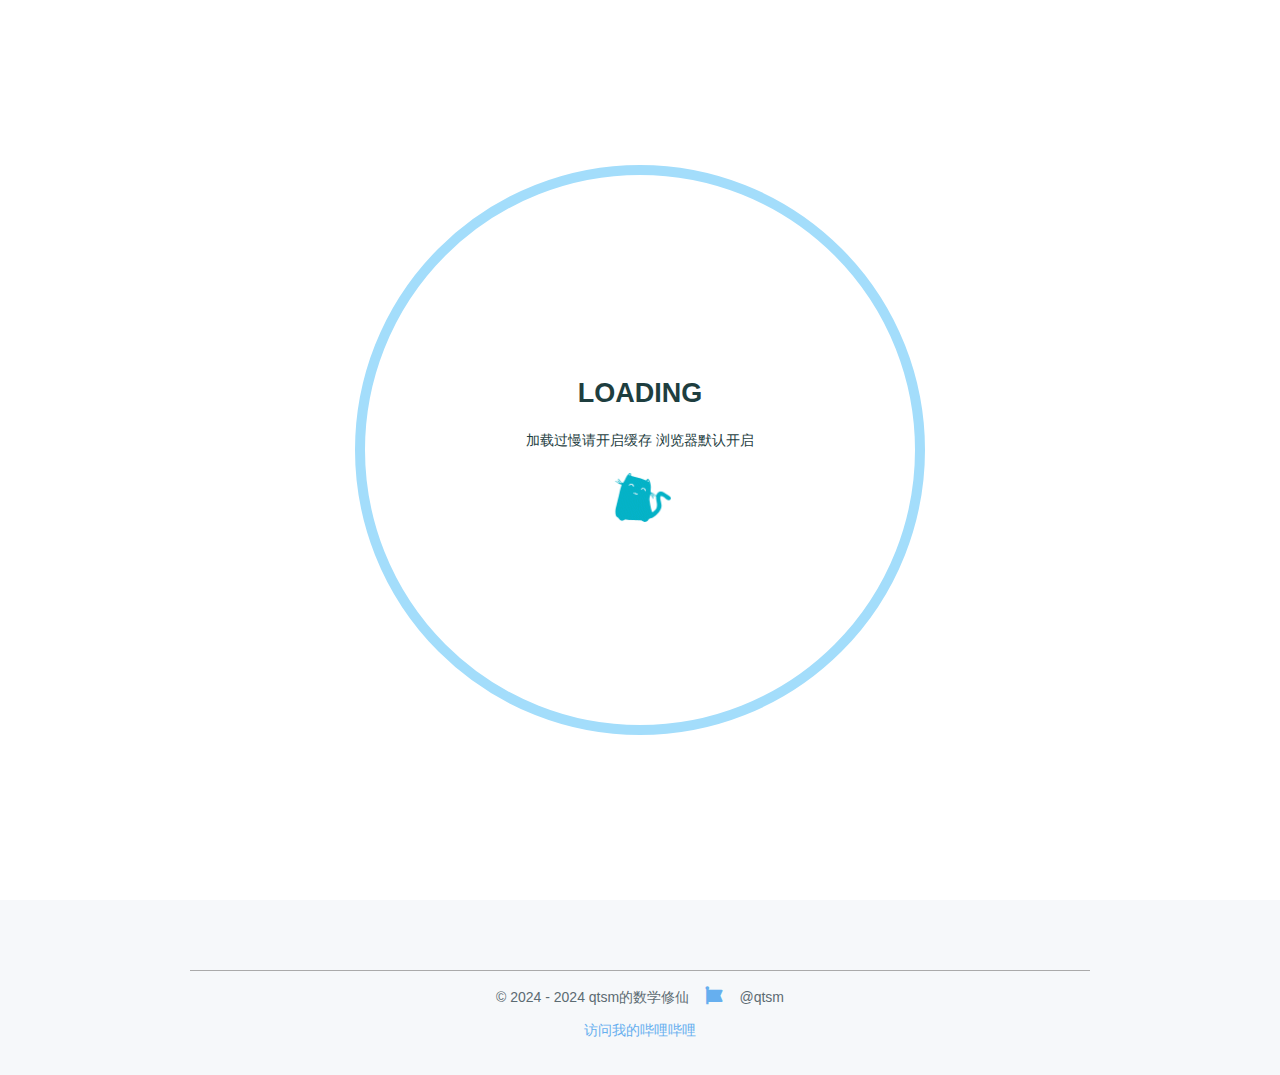
==== about/index.html @ 0f9c8298 "Site updated: 2024-07-03 18:01:23" ====
<!DOCTYPE html>
<html lang="en">
<head>
    <meta charset="utf-8" />
    <title>关于我 | qtsm的数学修仙</title>
    <meta name="author" content="qtsm" />
    <meta name="description" content="" />
    <meta name="keywords" content="" />
    <meta
        name="viewport"
        content="width=device-width, initial-scale=1.0, maximum-scale=1.0, user-scalable=0"
    />
    <link rel="icon" href="/images/avatar.jpg" />
    <link rel="preconnect" href="https://s4.zstatic.net" />
<script src="https://s4.zstatic.net/ajax/libs/vue/3.3.7/vue.global.prod.min.js"></script>
<link rel="stylesheet" href="https://s4.zstatic.net/ajax/libs/font-awesome/6.4.2/css/all.min.css" />
<link rel="preconnect" href="https://fonts.googleapis.cn" />
<link rel="preconnect" href="https://fonts.gstatic.cn" crossorigin />
<link
    rel="stylesheet"
    href="https://fonts.googleapis.cn/css2?family=Fira+Code:wght@400;500;600;700&family=Lexend:wght@400;500;600;700;800;900&family=Noto+Sans+SC:wght@400;500;600;700;800;900&display=swap"
/>
<script> const mixins = {}; </script>

<script src="https://polyfill.alicdn.com/v3/polyfill.min.js?features=default"></script>


<script src="https://s4.zstatic.net/ajax/libs/highlight.js/11.9.0/highlight.min.js"></script>
<script src="https://s4.zstatic.net/ajax/libs/highlightjs-line-numbers.js/2.8.0/highlightjs-line-numbers.min.js"></script>
<link
    rel="stylesheet"
    href="https://s4.zstatic.net/ajax/libs/highlight.js/11.9.0/styles/github.min.css"
/>
<script src="/js/lib/highlight.js"></script>



<script src="/js/lib/preview.js"></script>









<link rel="stylesheet" href="/css/main.css" />

<meta name="generator" content="Hexo 7.3.0"></head>
<body>
    <div id="layout">
        <transition name="fade">
            <div id="loading" v-show="loading">
                <div id="loading-circle">
                    <h2>LOADING</h2>
                    <p>加载过慢请开启缓存 浏览器默认开启</p>
                    <img src="/images/loading.gif" />
                </div>
            </div>
        </transition>
        <div id="menu" :class="{ hidden: hiddenMenu, 'menu-color': menuColor}">
    <nav id="desktop-menu">
        <a class="title" href="/">
            <span>QTSM的数学修仙</span>
        </a>
        
        <a href="/">
            <i class="fa-solid fa-house fa-fw"></i>
            <span>&ensp;Home</span>
        </a>
        
        <a href="/about">
            <i class="fa-solid fa-id-card fa-fw"></i>
            <span>&ensp;About</span>
        </a>
        
        <a href="/archives">
            <i class="fa-solid fa-box-archive fa-fw"></i>
            <span>&ensp;Archives</span>
        </a>
        
        <a href="/categories">
            <i class="fa-solid fa-bookmark fa-fw"></i>
            <span>&ensp;Categories</span>
        </a>
        
        <a href="/tags">
            <i class="fa-solid fa-tags fa-fw"></i>
            <span>&ensp;Tags</span>
        </a>
        
    </nav>
    <nav id="mobile-menu">
        <div class="title" @click="showMenuItems = !showMenuItems">
            <i class="fa-solid fa-bars fa-fw"></i>
            <span>&emsp;QTSM的数学修仙</span>
        </div>
        <transition name="slide">
            <div class="items" v-show="showMenuItems">
                
                <a href="/">
                    <div class="item">
                        <div style="min-width: 20px; max-width: 50px; width: 10%">
                            <i class="fa-solid fa-house fa-fw"></i>
                        </div>
                        <div style="min-width: 100px; max-width: 150%; width: 20%">Home</div>
                    </div>
                </a>
                
                <a href="/about">
                    <div class="item">
                        <div style="min-width: 20px; max-width: 50px; width: 10%">
                            <i class="fa-solid fa-id-card fa-fw"></i>
                        </div>
                        <div style="min-width: 100px; max-width: 150%; width: 20%">About</div>
                    </div>
                </a>
                
                <a href="/archives">
                    <div class="item">
                        <div style="min-width: 20px; max-width: 50px; width: 10%">
                            <i class="fa-solid fa-box-archive fa-fw"></i>
                        </div>
                        <div style="min-width: 100px; max-width: 150%; width: 20%">Archives</div>
                    </div>
                </a>
                
                <a href="/categories">
                    <div class="item">
                        <div style="min-width: 20px; max-width: 50px; width: 10%">
                            <i class="fa-solid fa-bookmark fa-fw"></i>
                        </div>
                        <div style="min-width: 100px; max-width: 150%; width: 20%">Categories</div>
                    </div>
                </a>
                
                <a href="/tags">
                    <div class="item">
                        <div style="min-width: 20px; max-width: 50px; width: 10%">
                            <i class="fa-solid fa-tags fa-fw"></i>
                        </div>
                        <div style="min-width: 100px; max-width: 150%; width: 20%">Tags</div>
                    </div>
                </a>
                
            </div>
        </transition>
    </nav>
</div>
<transition name="fade">
    <div id="menu-curtain" @click="showMenuItems = !showMenuItems" v-show="showMenuItems"></div>
</transition>

        <div id="main" :class="loading ? 'into-enter-from': 'into-enter-active'">
            <div class="article">
    <div>
        <h1>关于我</h1>
    </div>
    <div class="info">
        <span class="date">
            <span class="icon">
                <i class="fa-solid fa-calendar fa-fw"></i>
            </span>
            2024/7/2
        </span>
        
        
    </div>
    
    <div class="content" v-pre>
        <h1 id="关于我"><a href="#关于我" class="headerlink" title="关于我"></a>关于我</h1><p>欢迎来到小张的休闲日常博客！这里是一个分享数学修仙日常的地方。</p>
<h2 id="哔哩哔哩地址"><a href="#哔哩哔哩地址" class="headerlink" title="哔哩哔哩地址"></a>哔哩哔哩地址</h2><p>如果你喜欢我的内容，可以在哔哩哔哩上找到我，欢迎关注和互动：</p>
<p><a target="_blank" rel="noopener" href="https://space.bilibili.com/%E4%BD%A0%E7%9A%84B%E7%AB%99UID">B站主页</a></p>
<h2 id="QQ群"><a href="#QQ群" class="headerlink" title="QQ群"></a>QQ群</h2><p>加入我们的QQ群，和其他数学爱好者一起讨论和交流：</p>
<p>群号：123456789</p>
<p>你可以通过扫描下方二维码加入QQ群：</p>
<p><img src="/images/qq-group-qr-code.jpg" alt="QQ群二维码"></p>
<hr>
<p>感谢你的关注和支持！</p>

    </div>
    
    
    
    
    
    
    
</div>

            <footer id="footer">
    <div id="footer-wrap">
        <div>
            &copy;
            2024 - 2024 qtsm的数学修仙
            <span id="footer-icon">
                <i class="fa-solid fa-font-awesome fa-fw"></i>
            </span>
            &commat;qtsm
        </div>
        <div>
            <a href="https://space.bilibili.com/your_user_id" target="_blank">访问我的哔哩哔哩</a>
        </div>
        
    </div>
</footer>


        </div>
        
        <transition name="fade">
            <div id="preview" ref="preview" v-show="previewShow">
                <img id="preview-content" ref="previewContent" />
            </div>
        </transition>
        
    </div>
    <script src="/js/main.js"></script>
    
    




    
</body>
</html>
---- css/main.css ----
#archives {
    margin: auto;
    margin-top: 100px;
    padding: 20px;
}
#archives .categories-tags {
    margin: auto;
    margin-bottom: 50px;
    max-width: 900px;
    text-align: center;
    width: 100%;
}
#archives .categories-tags span {
    display: inline-block;
    margin: 10px;
}
#archives .categories-tags span .icon {
    color: #fff;
    margin-left: 0;
    margin-right: 10px;
}
#archives .categories-tags span a {
    border: #ffffff80 1px solid;
    border-radius: 10px;
    color: #fff;
    padding: 10px 15px;
    transition: background 0.25s, border 0.25s, color 0.25s;
}
#archives .categories-tags span a:hover {
    background: #fff !important;
    border: #a5c2f5 1px solid;
    color: #5c6b72;
}
#archives .category,
#archives .tags .tag,
.article .info .category,
.article .info .tags,
.article .info .tags .tag {
    display: inline-block;
    margin-right: 10px;
}
#archives h3 {
    margin: 10px 0;
}
#crypto {
    margin: 50px 0;
}
#crypto.failure {
    border-color: #ea4a5a;
    color: #ea4a5a;
}
#crypto.failure:focus {
    box-shadow: 0 0 0 3px #ea4a5a4d;
}
#crypto.success {
    border-color: #34d058;
    color: #34d058;
}
#footer {
    font-size: 14px;
    margin-top: 150px;
    padding-bottom: 20px;
    text-align: center;
    width: 100%;
}
#footer #footer-icon {
    color: #66afef;
    display: inline-block;
    font-size: 18px;
    margin: 0 10px;
}
#footer #footer-wrap {
    border-top: 1px solid #aaa;
    color: #5c6b72;
    margin: auto;
    width: 900px;
}
#footer #footer-wrap div {
    margin: 15px;
}
#home-card {
    width: 300px;
}
#home-card #card-style {
    background: #fff;
    border: none;
    border-radius: 10px;
    box-shadow: 0 0 20px #d9d9d980;
    display: flex;
    flex-direction: column;
    max-height: 80vh;
    justify-content: center;
    overflow: auto;
    position: sticky;
    text-align: center;
    top: 10vh;
    width: 300px;
}
#home-card #card-div {
    overflow: auto;
    padding: 25px 0;
}
#home-card #card-div .avatar {
    border: #f1f1f1 solid 3px;
    border-radius: 50%;
    height: 140px;
    margin: auto;
    text-align: center;
    width: 140px;
}
#home-card #card-div .avatar img {
    border-radius: 50%;
    height: 100%;
    width: 100%;
}
#home-card #card-div .avatar:hover img {
    transform: rotate(360deg);
}
#home-card #card-div .description {
    margin: 20px auto;
    width: 85%;
}
#home-card #card-div .friend-links .friend-link {
    margin-bottom: 5px;
}
#home-card #card-div .friend-links a {
    border-radius: 5px;
    color: #5c6b72;
    display: block;
    padding: 8px 0;
}
#home-card #card-div .icon-links .icon-link {
    margin: 5px;
}
#home-card #card-div .icon-links a {
    border-radius: 5px;
    color: #5c6b72;
    font-size: 18px;
    padding: 5px;
}
#home-card #card-div .icon-links a:hover,
#home-card #card-div .friend-links a:hover,
#home-posts .page-current .page-num:hover {
    background: #66afef;
    color: #fff;
}
#home-card #card-div .icon-links,
#home-card #card-div .friend-links {
    border-top: #cdcdcd solid 1px;
    margin: 10px auto;
    padding-top: 10px;
    width: 85%;
}
#home-card #card-div .name {
    font-size: 16px;
    font-weight: bold;
    margin: 20px auto;
}
#home-head {
    display: flex;
    height: 100vh;
    width: 100vw;
}
#home-head #home-background {
    background-position: center;
    background-repeat: no-repeat;
    background-size: cover;
    height: 100vh;
    left: 0;
    position: absolute;
    top: 0;
    width: 100vw;
    z-index: -1;
}
#home-head #home-info .info {
    align-items: center;
    border-radius: 50%;
    display: flex;
    justify-content: center;
    text-align: center;
}
#home-head #home-info .loop:nth-child(1) {
    animation: loop1 10s linear infinite;
    background: #fff;
    border-radius: 38% 62% 63% 37%/41% 44% 56% 59%;
    opacity: 0.3;
    transform: rotate(30deg);
}
#home-head #home-info .loop:nth-child(2) {
    animation: loop2 15s linear infinite;
    background: #fff;
    border-radius: 38% 62% 63% 37%/41% 44% 56% 59%;
    opacity: 0.45;
    transform: rotate(60deg);
}
#home-head #home-info .loop:nth-child(3) {
    animation: loop3 10s linear infinite;
    background: #fff;
    border-radius: 38% 62% 63% 37%/41% 44% 56% 59%;
    opacity: 0.3;
    transform: rotate(90deg);
}
#home-head #home-info .loop:nth-child(4) {
    animation: loop4 15s linear infinite;
    background: #fff;
    border-radius: 38% 62% 63% 37%/41% 44% 56% 59%;
    opacity: 0.45;
    transform: rotate(120deg);
}
#home-head #home-info,
#home-posts {
    margin: auto;
}
#home-posts .page-current {
    align-items: center;
    display: flex;
    font-weight: bold;
    justify-content: center;
    margin-top: 50px;
    text-align: center;
    width: 100%;
}
#home-posts .page-current .current {
    border-radius: 5px;
    color: #da0a51;
    display: inline-block;
    height: 35px;
    line-height: 35px;
    margin: 0 7px;
    padding: 5px;
    width: 35px;
}
#home-posts .page-current .page-num,
#home-posts .page-current .page-omit {
    border-radius: 5px;
    display: inline-block;
    height: 35px;
    line-height: 35px;
    margin: 0 7px;
    padding: 5px;
    width: 35px;
}
#home-posts .page-current a {
    color: #999;
}
#home-posts .post {
    background: #fff;
    border-radius: 20px;
    box-shadow: 0 0 20px #d9d9d980;
    transition: box-shadow 0.25s, transform 0.25s;
}
#home-posts .post .category-and-date {
    color: #5c6b72;
    margin-top: 15px;
    text-align: center;
    width: 100%;
}
#home-posts .post .category-and-date .category {
    display: inline-block;
    margin-right: 25px;
}
#home-posts .post .category-and-date .category a,
#archives a,
#archives .tag-icon,
#archives .item-time,
#archives .categories-tags span a:hover .icon,
.article .info a {
    color: #5c6b72;
}
#home-posts .post .category-and-date .date,
#archives .tags,
#menu #desktop-menu a span {
    display: inline-block;
}
#home-posts .post .category-and-date .special {
    display: inline-block;
    margin-left: 25px;
}
#home-posts .post .go-post {
    background: linear-gradient(120deg, #9abbf7 0%, #ffbbf4 100%);
    border: 0;
    border-radius: 20px 0;
    bottom: -5px;
    box-shadow: 2px 2px 10px 0 #ffbbf47a;
    color: #fff;
    font-size: 14px;
    font-weight: bold;
    padding: 10px 24px;
    position: absolute;
    right: -5px;
    transition: box-shadow 0.25s ease-out, right 0.25s ease-out;
}
#home-posts .post .go-post:hover {
    box-shadow: -2px -2px 10px 0 #9abbf77a;
    right: -7px;
}
#home-posts .post .post-tags .tag {
    display: inline-block;
    font-weight: bold;
    margin-right: 10px;
}
#home-posts .post .post-tags a {
    font-size: 14px;
}
#home-posts .post .post-tags,
#archives .info,
.article .info {
    line-height: 1.7;
}
#home-posts .post-title {
    color: #66afef;
    text-align: center;
}
#home-posts .post:hover {
    box-shadow: 0 0 5px #d9d9d9;
    transform: translate(-5px, -5px);
}
#home-posts-wrap {
    background: transparent;
    border-radius: 10px;
    display: flex;
    margin: auto;
    padding: 20px;
}
#home-posts-wrap,
#archives,
.article,
#footer #footer-wrap {
    box-sizing: border-box;
}
#loading {
    align-items: center;
    background: #fff;
    display: flex;
    flex-direction: column;
    height: 100vh;
    justify-content: center;
    left: 0;
    position: fixed;
    top: 0;
    width: 100vw;
    word-break: keep-all;
    z-index: 2147483647;
}
#loading h2,
#loading p,
#loading img {
    margin: 10px;
}
#loading img {
    border-radius: 0;
    height: 50px;
}
#loading-circle {
    align-items: center;
    border: 10px solid #a3ddfb;
    border-radius: 50%;
    display: flex;
    flex-direction: column;
    height: 50vmin;
    justify-content: center;
    padding: 50px;
    text-align: center;
    width: 50vmin;
}
#main {
    margin-right: calc(100% - 100vw);
}
#menu {
    background: #92cafa;
    box-shadow: 0 -1px 10px 0 #9e9e9e4d;
    font-weight: bold;
    line-height: 50px;
    position: fixed;
    top: 0;
    transition: background 0.25s ease-out, top 0.25s ease-out;
    width: 100vw;
    z-index: 1004;
}
#menu #desktop-menu {
    height: 50px;
}
#menu #desktop-menu .title {
    color: #555;
    display: inline-block;
    margin-left: 60px;
    margin-right: 5px;
}
#menu #desktop-menu a {
    color: #555;
    display: inline-block;
    margin-left: 30px;
}
#menu #mobile-menu {
    min-height: 50px;
    text-align: center;
}
#menu #mobile-menu .items {
    padding: 10px 0 20px;
    z-index: 1002;
}
#menu #mobile-menu .items .item {
    display: flex;
    justify-content: center;
    margin: auto;
    min-width: 200px;
    width: 80%;
}
#menu #mobile-menu .items a {
    color: #555;
}
#menu #mobile-menu .title {
    color: #555;
    cursor: pointer;
    z-index: 1003;
}
#menu-curtain {
    background: #0003;
    height: 100%;
    left: 0;
    position: fixed;
    top: 0;
    width: 100%;
    z-index: 1001;
}
#menu.hidden {
    top: -50px;
}
#menu.menu-color {
    background: #0003;
}
#menu.menu-color #desktop-menu a,
#menu.menu-color #mobile-menu a,
#menu.menu-color #mobile-menu .title {
    color: #fff;
}
#preview {
    align-items: center;
    background-color: #fffc;
    display: flex;
    height: 100vh;
    justify-content: center;
    left: 0;
    position: fixed;
    top: 0;
    width: 100vw;
    z-index: 1005;
}
#preview-content {
    box-shadow: 0 0 50px 10px #d9d9d980;
    margin: auto;
    max-height: 95%;
    max-width: 95%;
}
#search-bar {
    margin-bottom: 50px;
    z-index: 1000;
}
#timeline-wrap {
    display: flex;
    flex-direction: column-reverse;
}
* {
    margin: 0;
    padding: 0;
    position: relative;
    scrollbar-color: #8ab5ff #e6efff;
    scrollbar-width: thin;
    word-wrap: break-word;
}
.article {
    font-size: 15px;
    margin: auto;
    margin-top: 100px;
    padding: 20px;
}
.article .content {
    margin: 50px 0;
}
.article .info .date {
    color: #5c6b72;
    display: inline-block;
    margin-right: 10px;
}
.code-content {
    font-size: 13px;
    line-height: 2;
    overflow: auto;
    padding: 50px 30px 20px;
    white-space: pre;
}
.comment iframe,
body::-webkit-scrollbar-track {
    border-radius: 0;
}
.content {
    transition: opacity 0.25s;
}
.content img,
.content video,
.content audio,
.content iframe {
    display: block;
    margin: 15px auto;
    max-width: 75%;
}
.copycode {
    color: #5c6b72;
    position: absolute;
    right: 0;
    top: 0;
}
.copycode i {
    padding: 15px;
    position: absolute;
    right: 0;
    top: 0;
    transition: transform 0.25s;
}
.copycode.copied i {
    transform: scale(1.25);
}
.copycode.copied i:first-child,
.copycode:not(.copied) i:last-child {
    opacity: 0;
}
.fade-enter-active,
.fade-leave-active {
    transition: opacity 0.3s;
}
.fade-enter-from,
.fade-leave-to {
    opacity: 0;
}
.hljs-ln-code {
    padding-left: 20px !important;
}
.hljs-ln-numbers {
    border-right: 1px solid #ccc;
    color: #ccc;
    padding-right: 10px !important;
    text-align: right;
    vertical-align: top;
}
.icon {
    color: #5c6b72;
    margin-right: 5px;
}
.input {
    background: #f6f8fa;
    border: 1px solid #d0d7de;
    border-radius: 50px;
    box-sizing: border-box;
    color: #000;
    display: block;
    font-size: 15px;
    height: 50px;
    text-indent: 20px;
    transition: background 0.25s, border 0.25s, box-shadow 0.25s;
    width: 100%;
}
.input:focus {
    background: #fff;
    border-color: #0969da;
    box-shadow: 0 0 0 3px #0969da4d;
    outline: none;
}
.input:hover {
    background: #fff;
}
.into-enter-active {
    transition: opacity 0.5s, transform 0.5s;
}
.into-enter-from {
    opacity: 0;
    transform: scale(1.1);
}
.katex {
    white-space: normal !important;
}
.language {
    background: linear-gradient(to right, #ed6ea0 0%, #ec8c69 100%);
    border-radius: 0 0 10px 10px;
    box-shadow: 1px 1px 0.75rem #ed6ea14d;
    color: #fff;
    font-size: 12px;
    font-weight: bold;
    left: 30px;
    padding: 10px 15px;
    position: absolute;
    top: 0;
}
.page-num,
.icon-link a,
.friend-link a {
    transition: background 0.25s, color 0.25s;
}
.page-num:hover,
.icon-link a:hover,
.friend-link a:hover,
.categories-tags a:hover,
.go-post:hover {
    opacity: 1;
}
.slide-enter-active,
.slide-leave-active {
    transition: margin-top 0.3s, opacity 0.3s;
}
.slide-enter-from,
.slide-leave-to {
    margin-top: -300px;
    opacity: 0;
}
.timeline {
    margin-bottom: 30px;
    transition: margin-top 0.5s, opacity 0.3s, visibility 0.3s;
}
.timeline-content {
    background: #fff;
    border: 1px solid #0002;
    border-radius: 3px;
    margin-left: 17.5px;
    padding: 24px;
    transition: box-shadow 0.5s;
}
.timeline-content:hover {
    box-shadow: 0 2px 8px #00000017;
}
.timeline-tail {
    background: #fff;
    border: 2px solid #a5c2f5;
    border-radius: 50%;
    height: 7px;
    position: absolute;
    width: 7px;
}
::-webkit-scrollbar {
    height: 12px;
    width: 12px;
}
::-webkit-scrollbar-thumb {
    background: #8ab5ff
        linear-gradient(
            45deg,
            #fff6 25%,
            transparent 25%,
            transparent 50%,
            #fff6 50%,
            #fff6 75%,
            transparent 75%,
            transparent
        );
    border: 3px solid #e6efff;
    border-radius: 100px;
}
::-webkit-scrollbar-track {
    background: #e6efff;
    border-radius: 100px;
}
::selection {
    background-color: #3392ff2a;
    color: unset;
}
a {
    color: #66afef;
    text-decoration: none;
}
a:hover,
.content .copycode:hover {
    opacity: 0.8;
}
audio,
button,
iframe,
img,
video,
#home-head,
#menu,
.categories-tags a,
.copycode,
.friend-link a,
.go-post,
.hljs-ln-numbers,
.icon-link a,
.katex,
.language,
.page-current {
    user-select: none;
}
b,
strong {
    font-weight: bold;
    line-height: 2.5;
}
blockquote {
    background: #d9e8ff6b;
    border-left: 3px solid #1e3e3f;
    border-radius: 3px;
    margin: 15px 0;
    overflow: auto;
    padding: 0 15px;
}
body {
    background: #f6f8fa;
    color: #1e3e3f;
    font: 500 14px Lexend, "Noto Sans SC", sans-serif;
    overflow-x: hidden;
    width: 100%;
}
code {
    background: #bddcf76b;
    border-radius: 4px;
    line-height: 2.5;
    padding: 4px 8px;
}
h1,
h2,
h3,
h4,
h5,
h6 {
    color: #1e3e3f;
    font-weight: bold;
    margin: 15px 0;
    word-break: keep-all;
}
h1 {
    font-size: 30px;
}
h2 {
    font-size: 27px;
}
h3 {
    font-size: 24px;
}
h4 {
    font-size: 21px;
}
h5 {
    font-size: 18px;
}
h6 {
    font-size: 15px;
}
hr {
    border-style: dashed none none;
    border-width: 1.5px;
}
img,
video,
audio,
iframe {
    border-radius: 10px;
}
mark {
    background: #fff13360;
    border-radius: 4px;
    color: unset;
    line-height: 2.5;
    padding: 4px 8px;
}
p,
ul,
ol {
    line-height: 1.7;
    margin: 15px 0;
}
pre {
    border: 1px solid #ebeef5;
    border-radius: 15px;
    box-shadow: 0 2px 12px 0 #0000001a;
    margin: 25px 0;
    overflow: hidden;
    white-space: normal;
}
pre,
code,
.hljs,
.input,
.language {
    font-family: "Fira Code", "Noto Sans SC", monospace;
}
table:not(.hljs-ln) {
    margin: 15px 0;
}
table:not(.hljs-ln) td:nth-child(even) {
    background: #c7e0fb4d;
}
table:not(.hljs-ln) td:nth-child(odd) {
    background: #d9e8ff4d;
}
table:not(.hljs-ln) th {
    background: #a3ddfb;
}
table:not(.hljs-ln) tr th,
table:not(.hljs-ln) tr td {
    border-radius: 3px;
    padding: 10px 20px;
}
ul li,
ol li {
    margin: 8px 0;
}
@keyframes loop1 {
    from {
        transform: rotate(30deg);
    }
    to {
        transform: rotate(390deg);
    }
}
@keyframes loop2 {
    from {
        transform: rotate(60deg);
    }
    to {
        transform: rotate(420deg);
    }
}
@keyframes loop3 {
    from {
        transform: rotate(90deg);
    }
    to {
        transform: rotate(450deg);
    }
}
@keyframes loop4 {
    from {
        transform: rotate(120deg);
    }
    to {
        transform: rotate(480deg);
    }
}
@media (min-width: 900px) {
    #home-head #home-info .info .wrap {
        padding: 25px;
    }
    #home-head #home-info .info .wrap h1 {
        font-size: 52px;
        font-weight: bold;
        margin-bottom: 10px;
    }
    #home-head #home-info .info .wrap h3 {
        font-size: 24px;
        margin: 10px 0;
    }
    #home-head #home-info .info .wrap h5 {
        font-size: 16px;
        margin: 20px 0;
    }
    #home-head #home-info .loop {
        display: inline-block;
        height: 500px;
        position: absolute;
        width: 500px;
    }
    #home-head #home-info,
    #home-head #home-info .info {
        height: 500px;
        width: 500px;
    }
    #home-posts {
        margin-right: 50px;
        width: 850px;
    }
    #home-posts .post {
        margin-bottom: 25px;
        padding: 50px;
    }
    #home-posts .post .description {
        padding: 20px 0;
    }
    #home-posts-wrap {
        max-width: 1200px;
    }
    #menu #desktop-menu {
        display: block;
    }
    #menu #mobile-menu {
        display: none;
    }
    .article,
    #archives,
    #footer #footer-wrap {
        width: 900px;
    }
    .home-posts-wrap-no-card #home-posts {
        margin: auto;
    }
    ul,
    ol {
        padding-left: 40px;
    }
}
@media (min-width: 900px) and (max-width: 1200px) {
    #home-card {
        display: none;
    }
    #home-posts {
        width: 100%;
    }
    #home-posts-wrap,
    #archives {
        width: 800px;
    }
}
@media (max-width: 900px) {
    #home-head #home-info {
        height: 350px;
        width: 350px;
    }
    #home-head #home-info .info {
        align-items: center;
        background: #ffffffa6;
        display: flex;
        height: 350px;
        justify-content: center;
        margin: auto;
        width: 350px;
    }
    #home-head #home-info .info .wrap {
        padding: 50px;
    }
    #home-head #home-info .info .wrap h1 {
        font-size: 46px;
        margin-bottom: 10px;
    }
    #home-head #home-info .info .wrap h3 {
        font-size: 20px;
        margin: 10px 0;
    }
    #home-head #home-info .info .wrap h5 {
        font-size: 14px;
        margin: 20px 0;
    }
    #home-head #home-info .loop {
        display: none;
        height: 350px;
        position: absolute;
        width: 350px;
    }
    #home-posts {
        margin: auto;
        width: 100%;
    }
    #home-posts .post {
        margin-bottom: 30px;
        padding: 20px 30px;
    }
    #home-posts .post .description {
        padding: 20px 0;
    }
    #home-posts .post .post-tags {
        padding-right: 69px;
    }
    #home-posts-wrap,
    .article,
    #archives,
    #footer #footer-wrap {
        width: 100%;
    }
    #menu #desktop-menu,
    #home-card {
        display: none;
    }
    #menu #mobile-menu {
        display: block;
    }
    ul,
    ol {
        padding-left: 20px;
    }
}
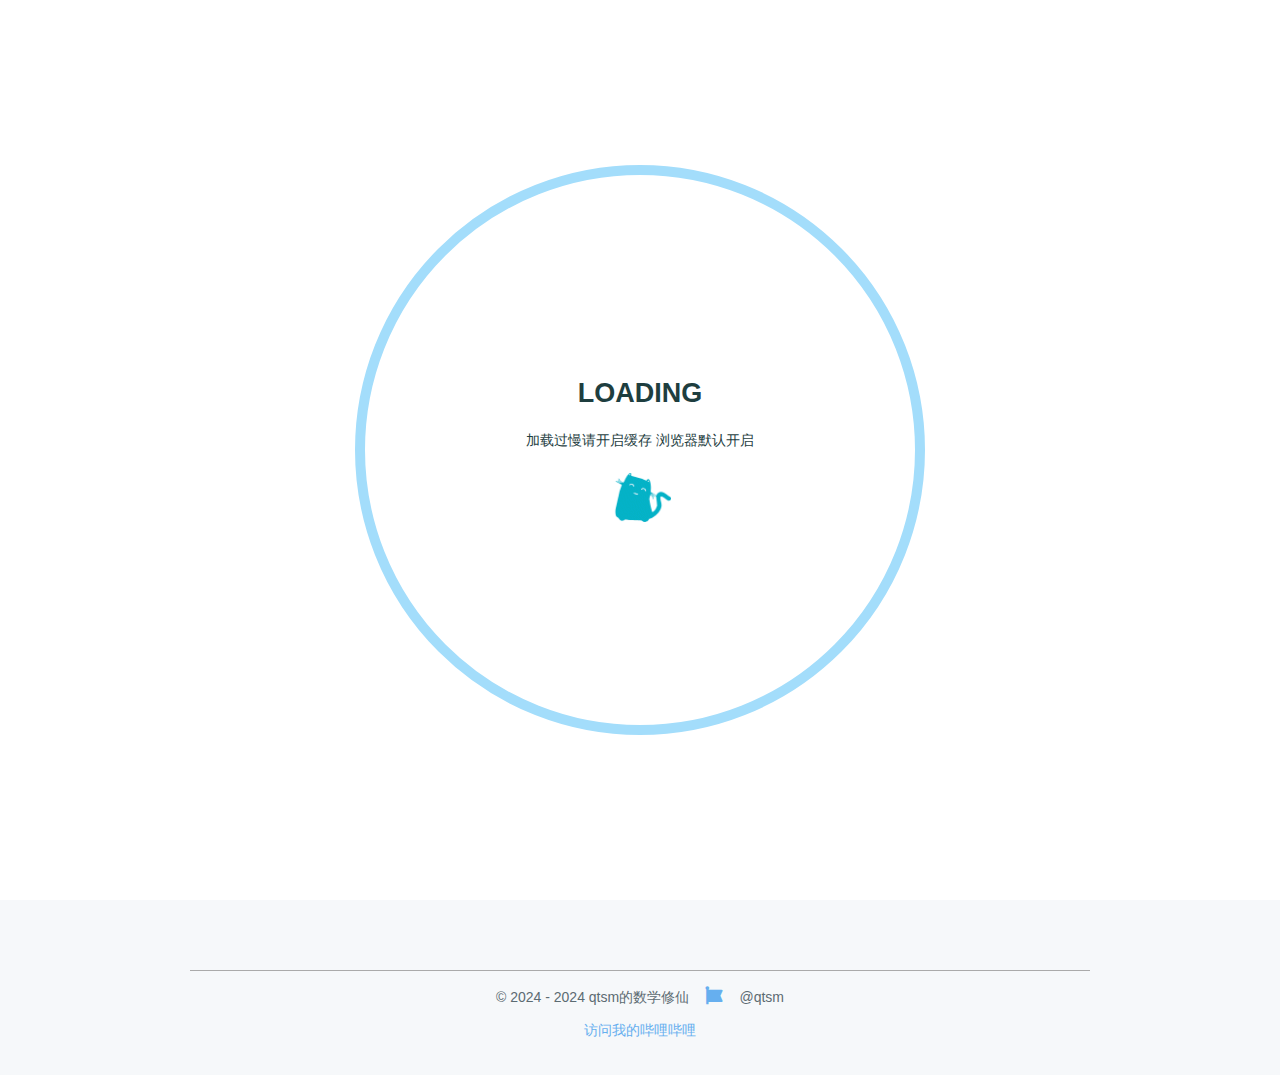
==== commit 0fc0936b: "Site updated: 2024-07-03 20:37:09" ====
--- a/about/index.html
+++ b/about/index.html
@@ -172,7 +172,7 @@
     <div class="content" v-pre>
         <h1 id="关于我"><a href="#关于我" class="headerlink" title="关于我"></a>关于我</h1><p>欢迎来到小张的休闲日常博客！这里是一个分享数学修仙日常的地方。</p>
 <h2 id="哔哩哔哩地址"><a href="#哔哩哔哩地址" class="headerlink" title="哔哩哔哩地址"></a>哔哩哔哩地址</h2><p>如果你喜欢我的内容，可以在哔哩哔哩上找到我，欢迎关注和互动：</p>
-<p><a target="_blank" rel="noopener" href="https://space.bilibili.com/%E4%BD%A0%E7%9A%84B%E7%AB%99UID">B站主页</a></p>
+<p><a target="_blank" rel="noopener" href="https://space.bilibili.com/435221511">B站主页</a></p>
 <h2 id="QQ群"><a href="#QQ群" class="headerlink" title="QQ群"></a>QQ群</h2><p>加入我们的QQ群，和其他数学爱好者一起讨论和交流：</p>
 <p>群号：123456789</p>
 <p>你可以通过扫描下方二维码加入QQ群：</p>
@@ -201,7 +201,7 @@
             &commat;qtsm
         </div>
         <div>
-            <a href="https://space.bilibili.com/your_user_id" target="_blank">访问我的哔哩哔哩</a>
+            <a href="https://space.bilibili.com/435221511" target="_blank">访问我的哔哩哔哩</a>
         </div>
         
     </div>
@@ -227,3 +227,6 @@
     
 </body>
 </html>
+
+
+
--- a/css/main.css
+++ b/css/main.css
@@ -973,3 +973,25 @@
         padding-left: 20px;
     }
 }
+#music-player {
+  position: fixed;
+  bottom: 0;
+  left: 0;
+  width: 200px;
+  height: 66px;
+  transition: transform 0.3s ease, width 0.3s ease, height 0.3s ease;
+  z-index: 1000;
+}
+
+#toggle-button {
+  position: absolute;
+  top: -20px;
+  left: 0;
+  background-color: #000;
+  color: #fff;
+  cursor: pointer;
+  padding: 5px;
+  font-size: 12px;
+  text-align: center;
+  width: 100%;
+}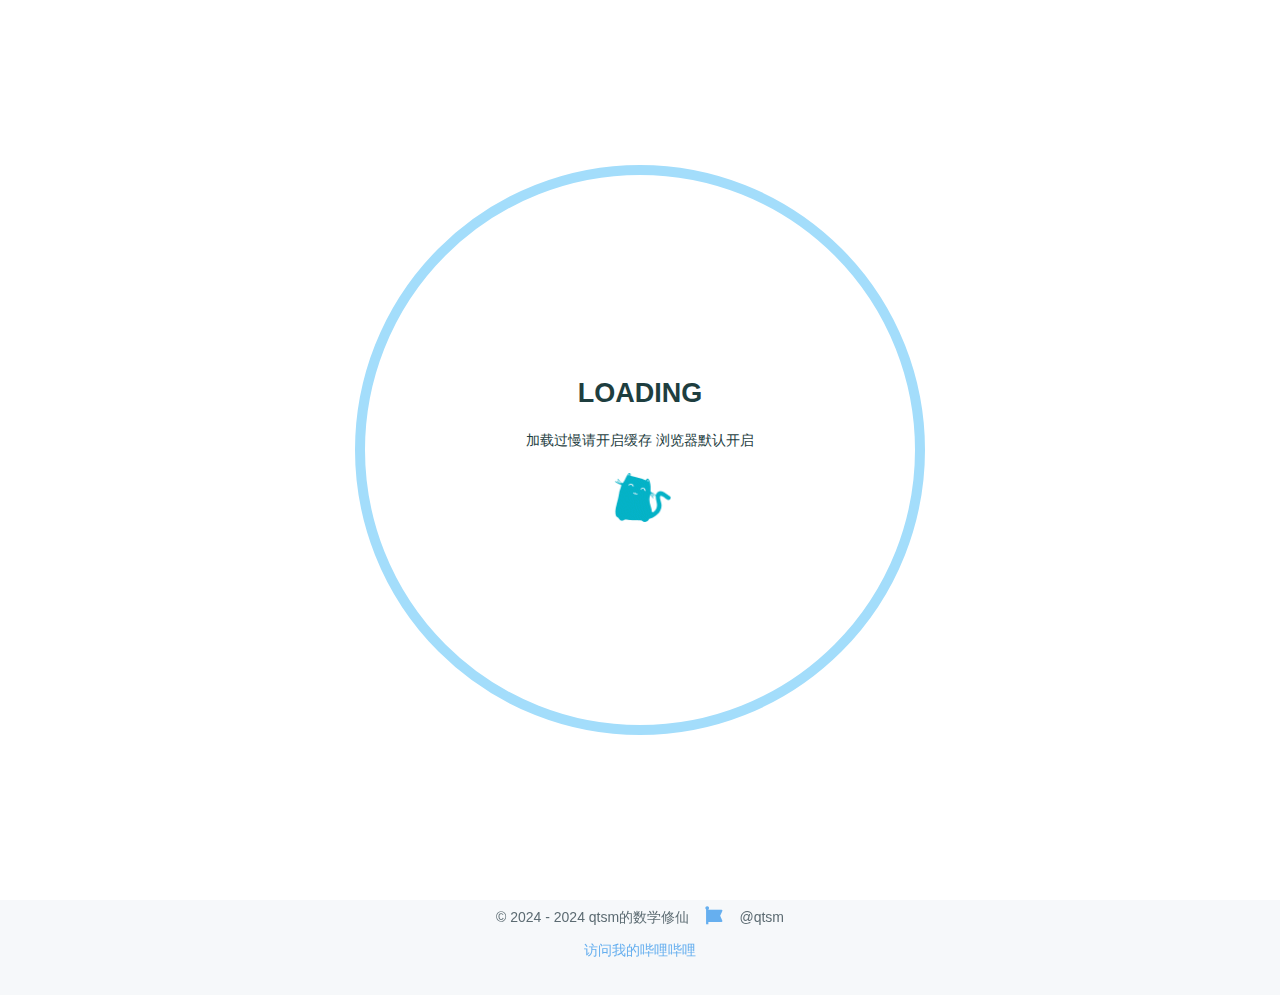
==== commit ec7e0c85: "Site updated: 2024-07-05 21:58:56" ====
--- a/about/index.html
+++ b/about/index.html
@@ -35,6 +35,11 @@
 <script src="/js/lib/highlight.js"></script>
 
 
+<script src="https://s4.zstatic.net/ajax/libs/KaTeX/0.16.9/katex.min.js"></script>
+<script src="https://s4.zstatic.net/ajax/libs/KaTeX/0.16.9/contrib/auto-render.min.js"></script>
+<link rel="stylesheet" href="https://s4.zstatic.net/ajax/libs/KaTeX/0.16.9/katex.min.css" />
+<script src="/js/lib/math.js"></script>
+
 
 <script src="/js/lib/preview.js"></script>
 
@@ -154,23 +159,25 @@
 </transition>
 
         <div id="main" :class="loading ? 'into-enter-from': 'into-enter-active'">
-            <div class="article">
-    <div>
+            <div class="content-container">
+    <aside class="post-toc">
+        <nav id="toc"></nav>
+    </aside>
+    <div class="article">
         <h1>关于我</h1>
-    </div>
-    <div class="info">
-        <span class="date">
-            <span class="icon">
-                <i class="fa-solid fa-calendar fa-fw"></i>
+        <div class="info">
+            <span class="date">
+                <span class="icon">
+                    <i class="fa-solid fa-calendar fa-fw"></i>
+                </span>
+                2024/7/2
             </span>
-            2024/7/2
-        </span>
-        
-        
-    </div>
-    
-    <div class="content" v-pre>
-        <h1 id="关于我"><a href="#关于我" class="headerlink" title="关于我"></a>关于我</h1><p>欢迎来到小张的休闲日常博客！这里是一个分享数学修仙日常的地方。</p>
+            
+            
+        </div>
+        
+        <div class="content" v-pre>
+            <h1 id="关于我"><a href="#关于我" class="headerlink" title="关于我"></a>关于我</h1><p>欢迎来到小张的休闲日常博客！这里是一个分享数学修仙日常的地方。</p>
 <h2 id="哔哩哔哩地址"><a href="#哔哩哔哩地址" class="headerlink" title="哔哩哔哩地址"></a>哔哩哔哩地址</h2><p>如果你喜欢我的内容，可以在哔哩哔哩上找到我，欢迎关注和互动：</p>
 <p><a target="_blank" rel="noopener" href="https://space.bilibili.com/435221511">B站主页</a></p>
 <h2 id="QQ群"><a href="#QQ群" class="headerlink" title="QQ群"></a>QQ群</h2><p>加入我们的QQ群，和其他数学爱好者一起讨论和交流：</p>
@@ -180,14 +187,15 @@
 <hr>
 <p>感谢你的关注和支持！</p>
 
+        </div>
+        
+        
+        
+        
+        
+        
+        
     </div>
-    
-    
-    
-    
-    
-    
-    
 </div>
 
             <footer id="footer">
@@ -205,6 +213,24 @@
         </div>
         
     </div>
+
+<script type="text/x-mathjax-config">
+  MathJax.Hub.Config({
+    tex2jax: {
+      inlineMath: [['$','$'], ['\\(','\\)']],
+      displayMath: [['$$','$$'], ['\\[','\\]']],
+      processEscapes: true
+    },
+    "HTML-CSS": {
+      linebreaks: { automatic: false }
+    },
+    SVG: {
+      linebreaks: { automatic: false }
+    }
+  });
+</script>
+<script src="https://cdn.jsdelivr.net/npm/mathjax@3/es5/tex-mml-chtml.js"></script>
+
 </footer>
 
 
--- a/css/main.css
+++ b/css/main.css
@@ -994,4 +994,30 @@
   font-size: 12px;
   text-align: center;
   width: 100%;
-}+}
+
+/* Additions for fixed background */
+body::before {
+    content: '';
+    background: url('/images/bj.jpg') no-repeat center center fixed;
+    background-size: cover;
+    position: fixed;
+    top: 0;
+    left: 0;
+    width: 100%;
+    height: 100%;
+    z-index: -1;
+}
+
+.article {
+    background: rgba(255, 255, 255, 0.8); /* 半透明背景，使内容更易阅读 */
+    padding: 20px;
+    border-radius: 10px;
+    width: 80%; /* 调整文章宽度 */
+    box-shadow: 0 0 10px rgba(0, 0, 0, 0.1);
+    margin: 20px auto; /* 确保内容在背景图片下方开始 */
+    position: relative;
+    z-index: 1; /* 确保内容在背景前面 */
+}
+
+
